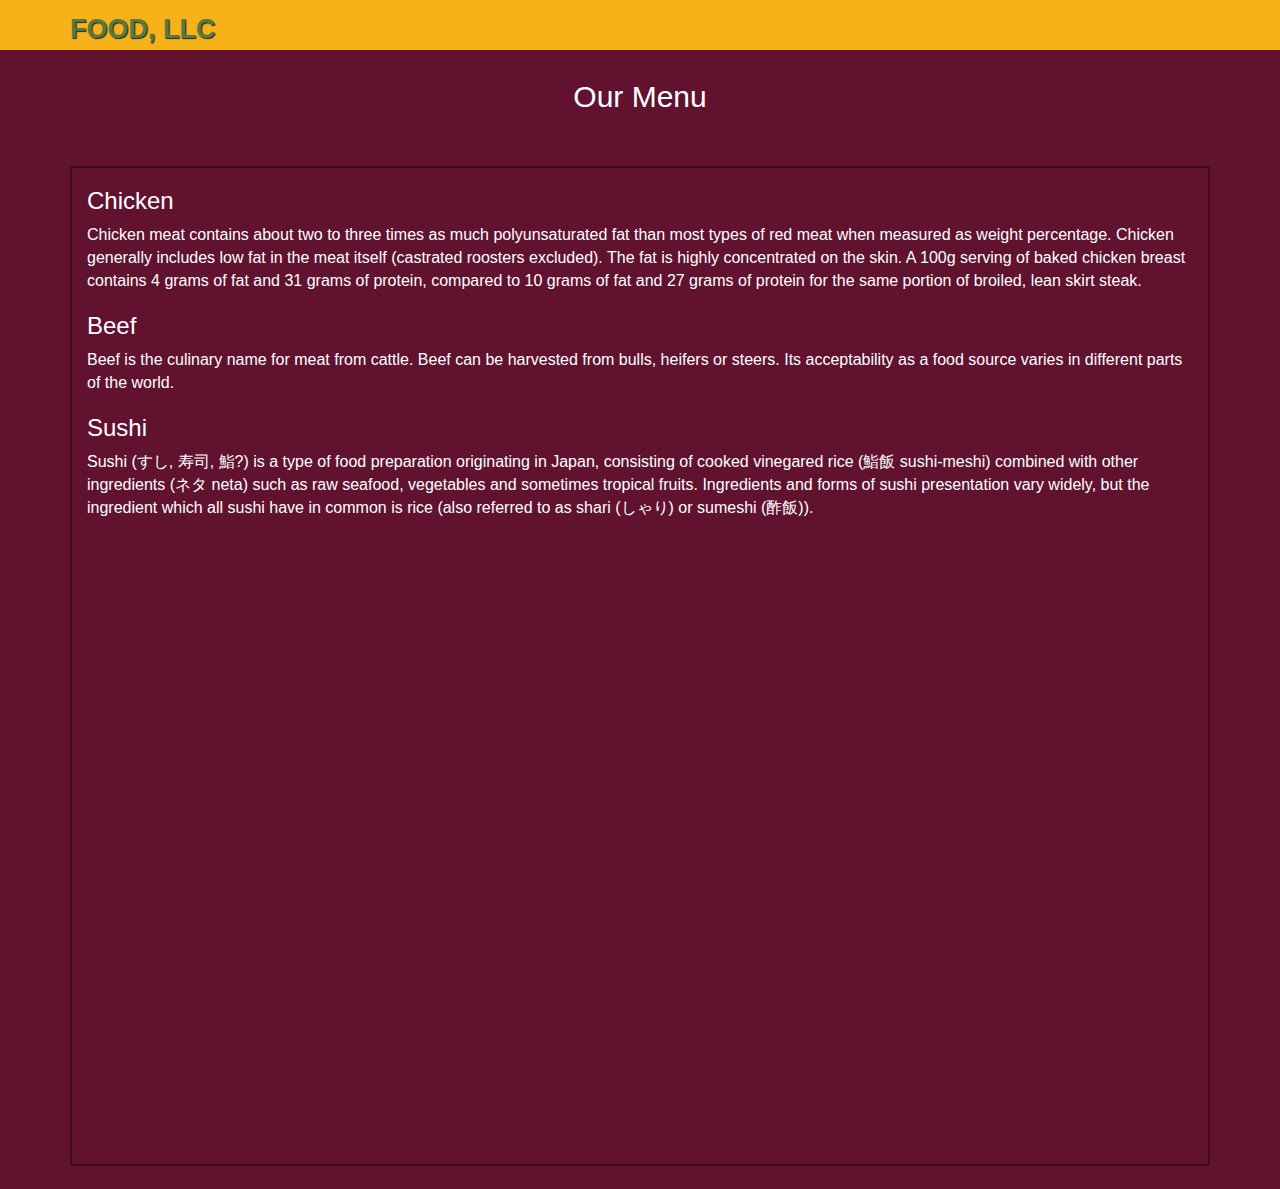
==== site/module 3 assignment (optional)/index.html @ bffda847 "assignment 3" ====
<!doctype html>
<html lang="en">
  <head>
    <meta charset="utf-8">
    <meta http-equiv="X-UA-Compatible" content="IE=edge">
    <meta name="viewport" content="width=device-width, initial-scale=1">
    <title>Food LLC</title>
    <link rel="stylesheet" href="css/bootstrap.min.css">
    <link rel="stylesheet" href="css/styles.css">
  </head>
<body>
  <header>
    <nav id="header-nav" class="navbar navbar-default">
      <div class="container">

        <div class="navbar-header">
          <div class="navbar-brand">
            <h1>Food, LLC</h1>
          </div>

          <button type="button" class="navbar-toggle collapsed" data-toggle="collapse" data-target="#collapsable-nav" aria-expanded="false">
            <span class="sr-only">Toggle navigation</span>
            <span class="icon-bar"></span>
            <span class="icon-bar"></span>
            <span class="icon-bar"></span>
          </button>
        </div><!-- /navbar-header -->

        <div id="collapsable-nav" class="collapse navbar-collapse">
           <ul id="nav-list" class="nav navbar-nav navbar-right visible-xs text-center">
            <li>
              <a href="#chicken"><br class="hidden-xs">Chicken</a>
            </li>
            <li>
              <a href="#beef"><br class="hidden-xs">Beef</a>
            </li>
            <li>
              <a href="#sushi"><br class="hidden-xs">Sushi</a>
            </li>
          </ul><!-- #nav-list -->
        </div><!-- .collapse .navbar-collapse -->

      </div><!-- .container -->
    </nav><!-- #header-nav -->
  </header>

  <h2 class="text-center">Our Menu</h2>

  <div id="main-content" class="container">
    <div class="row">
      <div class="col-md-12 col-sm-12 col-xs-12">
        <h3 id="chicken">Chicken</h3>
        <p>
        Chicken meat contains about two to three times as much polyunsaturated fat than most types of red meat when measured as weight percentage. Chicken generally includes low fat in the meat itself (castrated roosters excluded). The fat is highly concentrated on the skin. A 100g serving of baked chicken breast contains 4 grams of fat and 31 grams of protein, compared to 10 grams of fat and 27 grams of protein for the same portion of broiled, lean skirt steak.

        <h3 id="beef">Beef</h3>
        <p>
        Beef is the culinary name for meat from cattle. Beef can be harvested from bulls, heifers or steers. Its acceptability as a food source varies in different parts of the world.
        </p>

        <h3 id="sushi">Sushi</h3>
        <p>
        Sushi (すし, 寿司, 鮨?) is a type of food preparation originating in Japan, consisting of cooked vinegared rice (鮨飯 sushi-meshi) combined with other ingredients (ネタ neta) such as raw seafood, vegetables and sometimes tropical fruits. Ingredients and forms of sushi presentation vary widely, but the ingredient which all sushi have in common is rice (also referred to as shari (しゃり) or sumeshi (酢飯)).
        </p>
      </div>
     </div><!-- .row -->
  </div><!-- #main-content -->

  <!-- jQuery (Bootstrap JS plugins depend on it) -->
  <script src="js/jquery-1.11.3.min.js"></script>
  <script src="js/bootstrap.min.js"></script>
  <script src="js/script.js"></script>
</body>
</html>
---- site/module 3 assignment (optional)/css/styles.css ----
body {
  font-size: 16px;
  color: #fff;
  background-color: #61122f;
  font-family: Helvetica, sans-serif;
}

/** HEADER **/
#header-nav {
  background-color: #f6b319;
  border-radius: 0;
  border: 0;
}

.navbar-brand h1 { /* Restaurant name */
  font-family: Helvetica, sans-serif;
  color: #557c3e;
  font-size: 1.5em;
  text-transform: uppercase;
  font-weight: bold;
  text-shadow: 1px 1px 1px #222;
  padding: auto 0.5em;
  margin-top: 0;
  margin-bottom: 0;
}

.navbar-header button.navbar-toggle, .navbar-header .icon-bar {
  border: 1px solid #61122f;
}

#nav-list {
  margin-top: 10px;
}
#nav-list a {
  color: #951C49;
  border: 1px solid #61122f;
}
#nav-list a:hover {
  background: #E7E7E7;
}

/* END HEADER */

/* MAIN CONTENT */
h2 {
  margin: 1em auto;
}
#main-content .row{
  height: 1000px;
  border: 2px solid #3F0C1F;
  margin: 2% auto;
  overflow: auto;
}

/* END MAIN CONTENT */
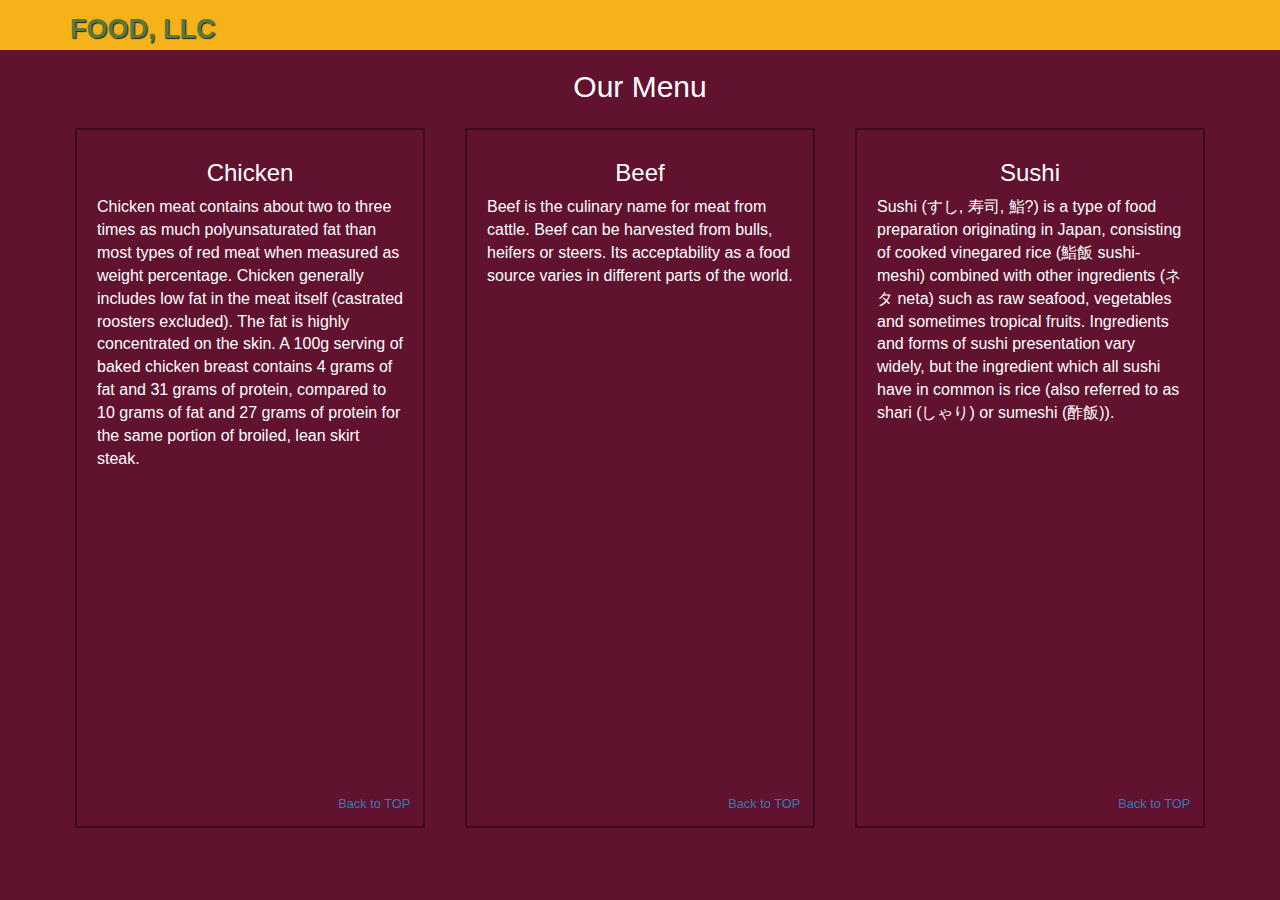
==== commit 0f4b716d: "assignment 4" ====
--- a/site/module 3 assignment (optional)/index.html
+++ b/site/module 3 assignment (optional)/index.html
@@ -48,23 +48,39 @@
 
   <div id="main-content" class="container">
     <div class="row">
-      <div class="col-md-12 col-sm-12 col-xs-12">
-        <h3 id="chicken">Chicken</h3>
-        <p>
-        Chicken meat contains about two to three times as much polyunsaturated fat than most types of red meat when measured as weight percentage. Chicken generally includes low fat in the meat itself (castrated roosters excluded). The fat is highly concentrated on the skin. A 100g serving of baked chicken breast contains 4 grams of fat and 31 grams of protein, compared to 10 grams of fat and 27 grams of protein for the same portion of broiled, lean skirt steak.
+      <div class="col-md-4 col-sm-6 col-xs-12">
+        <div id="chicken">
+          <h3 class="text-center">Chicken</h3>
+          <p>
+          Chicken meat contains about two to three times as much polyunsaturated fat than most types of red meat when measured as weight percentage. Chicken generally includes low fat in the meat itself (castrated roosters excluded). The fat is highly concentrated on the skin. A 100g serving of baked chicken breast contains 4 grams of fat and 31 grams of protein, compared to 10 grams of fat and 27 grams of protein for the same portion of broiled, lean skirt steak.
+          </p>
+          <a href="#header-nav"><span>Back to TOP</span></a>
+        </div>
+      </div>
 
-        <h3 id="beef">Beef</h3>
-        <p>
-        Beef is the culinary name for meat from cattle. Beef can be harvested from bulls, heifers or steers. Its acceptability as a food source varies in different parts of the world.
-        </p>
+      <div class="col-md-4 col-sm-6 col-xs-12">
+        <div id="beef">
+          <h3 class="text-center">Beef</h3>
+          <p>
+          Beef is the culinary name for meat from cattle. Beef can be harvested from bulls, heifers or steers. Its acceptability as a food source varies in different parts of the world.
+          </p>
+          <a href="#header-nav"><span>Back to TOP</span></a>
+        </div>
+      </div>
 
-        <h3 id="sushi">Sushi</h3>
-        <p>
-        Sushi (すし, 寿司, 鮨?) is a type of food preparation originating in Japan, consisting of cooked vinegared rice (鮨飯 sushi-meshi) combined with other ingredients (ネタ neta) such as raw seafood, vegetables and sometimes tropical fruits. Ingredients and forms of sushi presentation vary widely, but the ingredient which all sushi have in common is rice (also referred to as shari (しゃり) or sumeshi (酢飯)).
-        </p>
+      <div class="col-md-4 col-sm-12 col-xs-12">
+        <div id="sushi">
+          <h3 class="text-center">Sushi</h3>
+          <p>
+          Sushi (すし, 寿司, 鮨?) is a type of food preparation originating in Japan, consisting of cooked vinegared rice (鮨飯 sushi-meshi) combined with other ingredients (ネタ neta) such as raw seafood, vegetables and sometimes tropical fruits. Ingredients and forms of sushi presentation vary widely, but the ingredient which all sushi have in common is rice (also referred to as shari (しゃり) or sumeshi (酢飯)).
+          </p>
+          <a href="#header-nav"><span>Back to TOP</span></a>
+        </div>
       </div>
-     </div><!-- .row -->
-  </div><!-- #main-content -->
+
+      </div><!-- .row -->
+    </div><!-- #main-content -->
+
 
   <!-- jQuery (Bootstrap JS plugins depend on it) -->
   <script src="js/jquery-1.11.3.min.js"></script>
--- a/site/module 3 assignment (optional)/css/styles.css
+++ b/site/module 3 assignment (optional)/css/styles.css
@@ -1,4 +1,5 @@
 body {
+  box-sizing: border-box;
   font-size: 16px;
   color: #fff;
   background-color: #61122f;
@@ -43,13 +44,44 @@
 
 /* MAIN CONTENT */
 h2 {
-  margin: 1em auto;
+  margin: 20px auto;
 }
-#main-content .row{
-  height: 1000px;
+
+h3 {
+  margin: 10px auto;
+}
+
+#chicken, #beef, #sushi {
+  position: relative;
+  height: 700px;
+  padding: 20px;
   border: 2px solid #3F0C1F;
-  margin: 2% auto;
+  margin: 5px;
   overflow: auto;
 }
 
+#chicken span, #beef span, #sushi span {
+  position: absolute;
+  bottom: 0;
+  right: 0;
+  padding: 1em;
+  font-size: 0.8em;
+}
 /* END MAIN CONTENT */
+
+/********** Large devices only **********/
+@media (min-width: 1200px) {
+}
+
+/********** Medium devices only **********/
+@media (min-width: 992px) and (max-width: 1199px) {
+}
+
+/********** Small devices only **********/
+@media (min-width: 768px) and (max-width: 991px) {
+}
+
+/********** Extra small devices only **********/
+@media (max-width: 767px) {
+}
+
